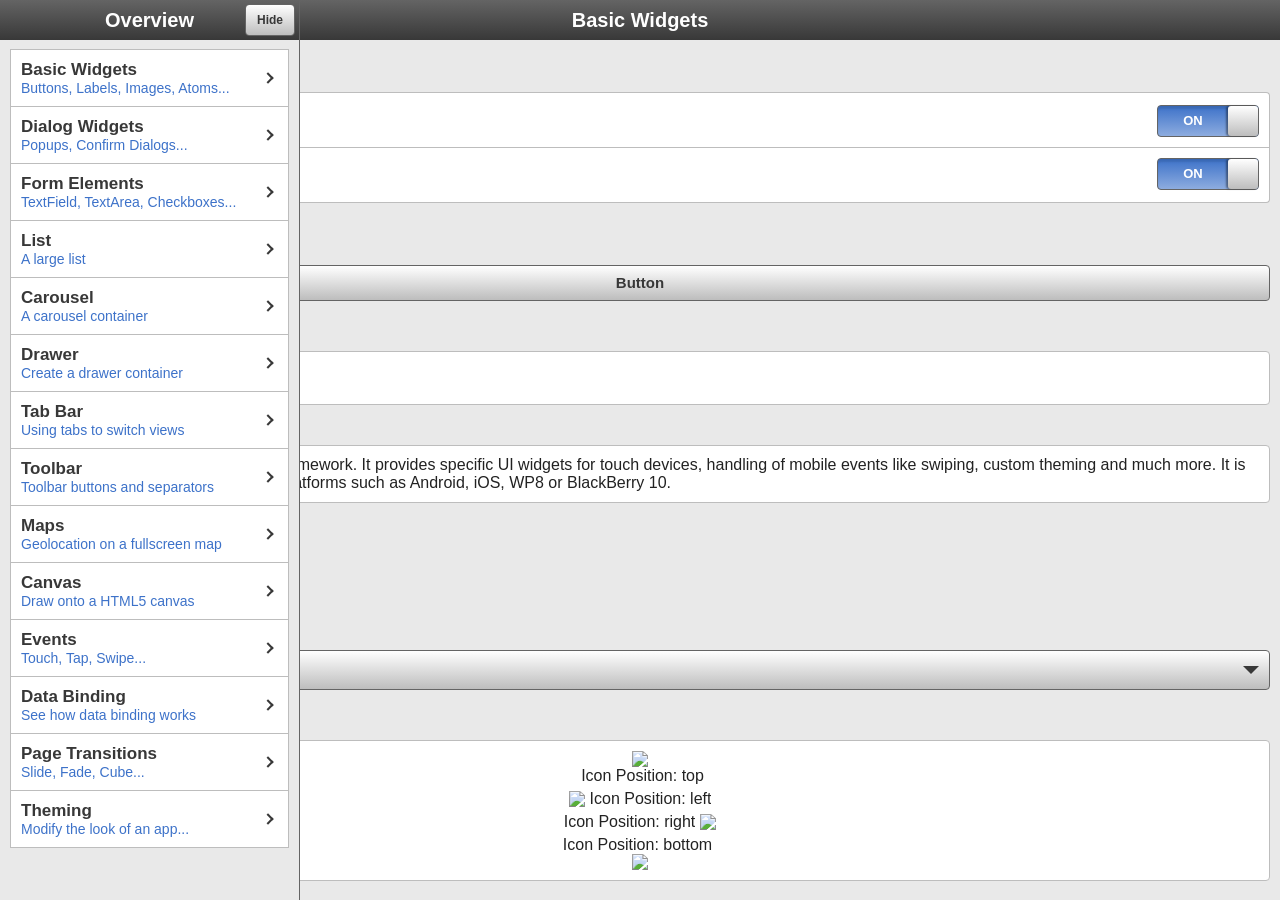
==== app/index.html @ a684c6e9 "mobile widgets" ====
<!DOCTYPE html>
<html>

<head>
  <meta http-equiv="Content-Type" content="text/html; charset=utf-8" />
  <meta http-equiv="X-UA-Compatible" content="IE=edge,chrome=1" />

  <!-- Setup the viewport for mobile and desktop environments -->
  <meta name="viewport"
    content="width=device-width, initial-scale=1.0, user-scalable=0, minimum-scale=1.0, maximum-scale=1.0" />

  <!-- Configure linking of this application to the home screen of mobile devices -->
  <meta name="apple-mobile-web-app-title" content="Vista Python" />
  <meta name="mobile-web-app-capable" content="yes" />
  <meta name="apple-mobile-web-app-capable" content="yes" />
  <meta name="apple-mobile-web-app-status-bar-style" content="default" />
  <meta name="msapplication-tap-highlight" content="no" />
  <link rel="apple-touch-icon" href="../resource/icon/favicon.png" />

  <!-- Disable chrome translation requests and automatic phone number linking -->
  <meta name="google" value="notranslate" />
  <meta name="format-detection" content="telephone=no" />

  <!-- Shortcut icon setup -->
  <link rel="shortcut icon" type="image/png" href="../resource/app/icon/favicon.png" />
  <link rel="mask-icon" href="../resource/app/icon/favicon.png" />

  <style>
    body {
      padding: 0px;
      margin: 0px;
      width: 100%;
      height: 100%;
      position: fixed;
      -webkit-touch-callout: none !important;
      overflow: hidden;
    }
  </style>

  <title>Vista Python</title>
  <noscript>
    <meta http-equiv="refresh" content="0; url=nojs.html" />
  </noscript>
  <link rel="stylesheet" href="../resource/app/css/custom.css">
  
  <script type="text/javascript" src="index.js"></script>
</head>

<body>
</body>

</html>
---- resource/app/css/custom.css ----
.qx-hbox,.toolbar-button,.selectbox,.qx-vbox{-webkit-box-sizing:border-box;-moz-box-sizing:border-box;box-sizing:border-box}.qx-flex-ready .qx-hbox,.qx-flex-ready .toolbar-button,.qx-flex-ready .selectbox,.qx-flex-ready .qx-vbox{display:-ms-flexbox;display:-webkit-flex;display:flex}.qx-flex-ready .qx-hbox,.qx-flex-ready .toolbar-button,.qx-flex-ready .selectbox{-ms-flex-direction:row;-webkit-flex-direction:row;flex-direction:row}.qx-flex-ready .qx-vbox{-ms-flex-direction:column;-webkit-flex-direction:column;flex-direction:column;width:100%}.qx-flex-ready .qx-hbox.qx-flex-reverse,.qx-flex-ready .qx-flex-reverse.toolbar-button,.qx-flex-ready .qx-flex-reverse.selectbox{-ms-flex-direction:row-reverse;-webkit-flex-direction:row-reverse;flex-direction:row-reverse}.qx-flex-ready .qx-vbox.qx-flex-reverse{-ms-flex-direction:column-reverse;-webkit-flex-direction:column-reverse;flex-direction:column-reverse}.qx-flex-ready .qx-flex-center{-ms-flex-align:center;-ms-align-items:center;-webkit-align-items:center;align-items:center;-ms-justify-content:center;-ms-flex-pack:center;-webkit-justify-content:center;justify-content:center}.qx-flex-ready .qx-flex-align-start{-ms-flex-align:flex-start;-ms-align-items:flex-start;-webkit-align-items:flex-start;align-items:flex-start}.qx-flex-ready .qx-flex-align-center,.qx-flex-ready .selectbox{-ms-flex-align:center;-ms-align-items:center;-webkit-align-items:center;align-items:center}.qx-flex-ready .qx-flex-align-end{-ms-flex-align:flex-end;-ms-align-items:flex-end;-webkit-align-items:flex-end;align-items:flex-end}.qx-flex-ready .qx-flex-justify-start{-ms-justify-content:flex-start;-ms-flex-pack:start;-webkit-justify-content:flex-start;justify-content:flex-start}.qx-flex-ready .qx-flex-justify-center{-ms-justify-content:center;-ms-flex-pack:center;-webkit-justify-content:center;justify-content:center}.qx-flex-ready .qx-flex-justify-end{-ms-justify-content:flex-end;-ms-flex-pack:end;-webkit-justify-content:flex-end;justify-content:flex-end}.qx-flex-ready .qx-flex0{-webkit-flex:0 0 auto;-ms-flex:0 0 auto;flex:0 0 auto}.qx-flex-ready .qx-flex1,.qx-flex-ready .toolbar-button>div,.qx-flex-ready .button .label,.qx-flex-ready .toolbar-button .label,.button .qx-flex-ready .label,.toolbar-button .qx-flex-ready .label{-webkit-flex:1 1 auto;-ms-flex:1 1 auto;flex:1 1 auto}.qx-flex-ready .qx-flex2{-webkit-flex:2 2 auto;-ms-flex:2 2 auto;flex:2 2 auto}.qx-flex-ready .qx-flex3{-webkit-flex:3 3 auto;-ms-flex:3 3 auto;flex:3 3 auto}.qx-flex-ready .qx-flex4{-webkit-flex:4 4 auto;-ms-flex:4 4 auto;flex:4 4 auto}.qx-flex-ready .qx-flex5{-webkit-flex:5 5 auto;-ms-flex:5 5 auto;flex:5 5 auto}.qx-flex-ready .qx-flex6{-webkit-flex:6 6 auto;-ms-flex:6 6 auto;flex:6 6 auto}.mobile:not(.qx-flex-ready) .qx-hbox,.mobile:not(.qx-flex-ready) .toolbar-button,.mobile:not(.qx-flex-ready) .selectbox,.mobile:not(.qx-flex-ready) .qx-vbox,.qx-widget:not(.qx-flex-ready) .qx-hbox,.qx-widget:not(.qx-flex-ready) .toolbar-button,.qx-widget:not(.qx-flex-ready) .selectbox,.qx-widget:not(.qx-flex-ready) .qx-vbox{display:-webkit-box;display:-moz-box;display:box}.mobile:not(.qx-flex-ready) .qx-hbox,.mobile:not(.qx-flex-ready) .toolbar-button,.mobile:not(.qx-flex-ready) .selectbox,.qx-widget:not(.qx-flex-ready) .qx-hbox,.qx-widget:not(.qx-flex-ready) .toolbar-button,.qx-widget:not(.qx-flex-ready) .selectbox{-webkit-box-orient:horizontal;-moz-box-orient:horizontal;box-orient:horizontal}.mobile:not(.qx-flex-ready) .qx-vbox,.qx-widget:not(.qx-flex-ready) .qx-vbox{-webkit-box-orient:vertical;-moz-box-orient:vertical;box-orient:vertical;height:100%;width:100%}.mobile:not(.qx-flex-ready) .qx-hbox.qx-flex-reverse,.mobile:not(.qx-flex-ready) .qx-flex-reverse.toolbar-button,.mobile:not(.qx-flex-ready) .qx-flex-reverse.selectbox,.mobile:not(.qx-flex-ready) .qx-vbox.qx-flex-reverse,.qx-widget:not(.qx-flex-ready) .qx-hbox.qx-flex-reverse,.qx-widget:not(.qx-flex-ready) .qx-flex-reverse.toolbar-button,.qx-widget:not(.qx-flex-ready) .qx-flex-reverse.selectbox,.qx-widget:not(.qx-flex-ready) .qx-vbox.qx-flex-reverse{-webkit-box-direction:reverse;-moz-box-direction:reverse}.mobile:not(.qx-flex-ready) .qx-flex-center,.qx-widget:not(.qx-flex-ready) .qx-flex-center{-webkit-box-pack:center;-moz-box-pack:center;box-pack:center;-webkit-box-align:center;-moz-box-align:center;box-align:center}.mobile:not(.qx-flex-ready) .qx-flex-align-start,.qx-widget:not(.qx-flex-ready) .qx-flex-align-start{-webkit-box-align:start;-moz-box-align:start;box-align:start}.mobile:not(.qx-flex-ready) .qx-flex-align-center,.mobile:not(.qx-flex-ready) .selectbox,.qx-widget:not(.qx-flex-ready) .qx-flex-align-center,.qx-widget:not(.qx-flex-ready) .selectbox{-webkit-box-align:center;-moz-box-align:center;box-align:center}.mobile:not(.qx-flex-ready) .qx-flex-align-end,.qx-widget:not(.qx-flex-ready) .qx-flex-align-end{-webkit-box-align:end;-moz-box-align:end;box-align:end}.mobile:not(.qx-flex-ready) .qx-flex-justify-start,.qx-widget:not(.qx-flex-ready) .qx-flex-justify-start{-webkit-box-pack:start;-moz-box-pack:start;box-pack:start}.mobile:not(.qx-flex-ready) .qx-flex-justify-center,.qx-widget:not(.qx-flex-ready) .qx-flex-justify-center{-webkit-box-pack:center;-moz-box-pack:center;box-pack:center}.mobile:not(.qx-flex-ready) .qx-flex-justify-end,.qx-widget:not(.qx-flex-ready) .qx-flex-justify-end{-webkit-box-pack:end;-moz-box-pack:end;box-pack:end}.mobile:not(.qx-flex-ready) .qx-flex0,.qx-widget:not(.qx-flex-ready) .qx-flex0{-webkit-box-flex:0;-moz-box-flex:0;box-flex:0}.mobile:not(.qx-flex-ready) .qx-flex1,.mobile:not(.qx-flex-ready) .toolbar-button>div,.mobile:not(.qx-flex-ready) .button .label,.mobile:not(.qx-flex-ready) .toolbar-button .label,.button .mobile:not(.qx-flex-ready) .label,.toolbar-button .mobile:not(.qx-flex-ready) .label,.qx-widget:not(.qx-flex-ready) .qx-flex1,.qx-widget:not(.qx-flex-ready) .toolbar-button>div,.qx-widget:not(.qx-flex-ready) .button .label,.qx-widget:not(.qx-flex-ready) .toolbar-button .label,.button .qx-widget:not(.qx-flex-ready) .label,.toolbar-button .qx-widget:not(.qx-flex-ready) .label{-webkit-box-flex:1;-moz-box-flex:1;box-flex:1}.mobile:not(.qx-flex-ready) .qx-flex2,.qx-widget:not(.qx-flex-ready) .qx-flex2{-webkit-box-flex:2;-moz-box-flex:2;box-flex:2}.mobile:not(.qx-flex-ready) .qx-flex3,.qx-widget:not(.qx-flex-ready) .qx-flex3{-webkit-box-flex:3;-moz-box-flex:3;box-flex:3}.mobile:not(.qx-flex-ready) .qx-flex4,.qx-widget:not(.qx-flex-ready) .qx-flex4{-webkit-box-flex:4;-moz-box-flex:4;box-flex:4}.mobile:not(.qx-flex-ready) .qx-flex5,.qx-widget:not(.qx-flex-ready) .qx-flex5{-webkit-box-flex:5;-moz-box-flex:5;box-flex:5}.mobile:not(.qx-flex-ready) .qx-flex6,.qx-widget:not(.qx-flex-ready) .qx-flex6{-webkit-box-flex:6;-moz-box-flex:6;box-flex:6}.mobile *,.mobile{-webkit-tap-highlight-color:rgba(0,0,0,0);-moz-tap-highlight-color:rgba(0,0,0,0);tap-highlight-color:rgba(0,0,0,0);margin:0;padding:0}html,body{height:100%;overflow:hidden}.mobile input{line-height:1;vertical-align:middle}.mobile .selectable,.mobile input,.mobile .text-area{-webkit-user-select:auto;-moz-user-select:auto;-ms-user-select:auto;user-select:auto}.no-wrap{white-space:nowrap;overflow:hidden;text-overflow:ellipsis}.exclude{display:none !important}.disabled{opacity:.35;cursor:default}.transparent{opacity:0 !important}a:hover,a:active{outline:none}.mobile.root{-webkit-user-select:none;-moz-user-select:none;-ms-user-select:none;user-select:none;-webkit-text-size-adjust:none;-moz-text-size-adjust:none;text-size-adjust:none;overflow-x:hidden;height:100%;width:100%}img{-webkit-flex-shrink:0;-ms-flex-negative:0;flex-shrink:0}img:not([src]){display:none}img:before{content:"";display:block;position:absolute}img.no-content{content:"";display:block;position:relative}.root canvas{-ms-touch-action:none;touch-action:none}.mobile .qxconsole{width:100%;font-size:13px}.mobile .qxconsole .messages{overflow:scroll !important;-webkit-overflow-scrolling:touch}.root.android.v2 img{-webkit-transform:scale(1);-moz-transform:scale(1);-ms-transform:scale(1);transform:scale(1)}.root.android.v4 .text-field:not(.selectbox),.root.android.v4 .number-field,.root.android.v4 .password-field{-webkit-user-modify:read-write-plaintext-only;-webkit-tap-highlight-color:rgba(0,0,0,0);outline-style:none}.root.android.v2 .password-field,.root.android.v2 .text-field:not(.selectbox),.root.android.v2 .number-field{position:relative;top:-10000px;-webkit-transform:translate3d(0, 10000px, 0);-moz-transform:translate3d(0, 10000px, 0);-ms-transform:translate3d(0, 10000px, 0);transform:translate3d(0, 10000px, 0)}.ios .slider,.slider>div:after{-webkit-backface-visibility:hidden}@media(orientation: landscape){.ios-viewport-fix{-webkit-transform:translate3d(0, 0, 0);-moz-transform:translate3d(0, 0, 0);-ms-transform:translate3d(0, 0, 0);transform:translate3d(0, 0, 0);position:fixed;bottom:0;width:100%}}input::-webkit-input-placeholder{line-height:normal}input::-webkit-outer-spin-button,input::-webkit-inner-spin-button{-webkit-appearance:none;margin:0}.layout-card{overflow:hidden;position:relative}.layout-card-item{-webkit-box-sizing:border-box;-moz-box-sizing:border-box;box-sizing:border-box}.scroll{position:relative;overflow:hidden;height:100%}.root.blackberry .scroll{z-index:0}.iscroll{width:100%}.iscroll .content{padding-bottom:10px}.root.android.v2 .iscroll{-webkit-transform:scale(1);-moz-transform:scale(1);-ms-transform:scale(1);transform:scale(1)}.scroll.native{-ms-touch-action:pan;touch-action:pan;overflow-y:scroll;overflow-x:scroll;-webkit-overflow-scrolling:touch;-ms-overflow-style:-ms-autohiding-scrollbar}#qx_id_0::-webkit-scrollbar,#qx_id_0 *::-webkit-scrollbar{display:none}@media(orientation: landscape){.root.ios .scroll.native>*{-webkit-animation:fixWebkitOverflowScroll 1ms}@-webkit-keyframes fixWebkitOverflowScroll{0%{padding-bottom:1px}100%{padding-bottom:0px}}}.scrollbarV>div{-webkit-background-clip:padding-box;-moz-background-clip:padding-box;background-clip:padding-box;-webkit-box-sizing:border-box;-moz-box-sizing:border-box;box-sizing:border-box;-moz-border-radius:.25rem;-webkit-border-radius:.25rem;border-radius:.25rem;background-color:#888;position:absolute;z-index:100;width:100%}.scrollbarV{position:absolute;top:.125rem;right:.125rem;bottom:.125rem;width:.375rem;z-index:100;margin-top:0 !important}.animationParent{-webkit-perspective:800;-moz-perspective:800;perspective:800;-webkit-transform-style:preserve-3d;-moz-transform-style:preserve-3d;transform-style:preserve-3d}.animationChild{position:absolute}.in{z-index:10}.out{z-index:0}.slideup.in{z-index:10}.slideup.out{z-index:0}.slideup.in.reverse{z-index:0}.slideup.out.reverse{z-index:10}.root{background-color:#e9e9e9;font-weight:normal}.page{-ms-touch-action:none;touch-action:none;-webkit-backface-visibility:hidden;-moz-backface-visibility:hidden;backface-visibility:hidden;background-color:#e9e9e9;position:absolute;height:100%;width:100%}.page.active:not(.animationChild){z-index:100}.content:not(.group) .form-title{text-indent:.9375rem}.root,.scroll{font-family:"Segoe UI","Slate Pro",sans-serif,Helvetica;color:#222}.group{padding:.625rem}.group.bordered{-moz-border-radius:.25rem;-webkit-border-radius:.25rem;border-radius:.25rem;background-color:#fff;border:.0625rem solid #bdbdbd;margin:.625rem}.qx-hbox:not(.qx-flex-reverse)>.gap:not(.exclude)+.gap,.toolbar-button:not(.qx-flex-reverse)>.gap:not(.exclude)+.gap,.selectbox:not(.qx-flex-reverse)>.gap:not(.exclude)+.gap{margin-left:.3125rem}div:not(.qx-hbox):not(.toolbar-button):not(.selectbox):not(.qx-flex-reverse)>.gap:not(.exclude)+.gap{margin-top:.3125rem}.qx-hbox.qx-flex-reverse>.gap:not(.exclude)+.gap,.qx-flex-reverse.toolbar-button>.gap:not(.exclude)+.gap,.qx-flex-reverse.selectbox>.gap:not(.exclude)+.gap{margin-right:.3125rem}div:not(.qx-hbox):not(.toolbar-button):not(.selectbox).qx-flex-reverse>.gap:not(.exclude)+.gap{margin-bottom:.3125rem}.blocker{position:absolute;z-index:100;width:100%;height:100%;left:0;top:0;color:#000;background-color:rgba(0,0,0,.3);-webkit-backface-visibility:hidden}.button,.toolbar-button{-webkit-background-clip:padding-box;-moz-background-clip:padding-box;background-clip:padding-box;background-color:#fff;background-image:-webkit-linear-gradient(white, #bdbdbd);background-image:-moz-linear-gradient(white, #bdbdbd);background-image:-ms-linear-gradient(white, #bdbdbd);background-image:-webkit-gradient(linear, center top, center bottom, color-stop(0, white), color-stop(1, #bdbdbd));background-image:linear-gradient(white, #bdbdbd);-moz-border-radius:.25rem;-webkit-border-radius:.25rem;border-radius:.25rem;color:#383838;border:.0625rem solid #646464;cursor:pointer;font-weight:bold;font-size:.9375rem;text-align:center;padding-top:.125rem;padding-bottom:.125rem;padding-left:1.25rem;padding-right:1.25rem;height:1.875rem;line-height:1.875rem;width:auto}.button.active,.active.toolbar-button{background-color:#8dacdf;background-image:-webkit-linear-gradient(#8dacdf, #3D72C9);background-image:-moz-linear-gradient(#8dacdf, #3D72C9);background-image:-ms-linear-gradient(#8dacdf, #3D72C9);background-image:-webkit-gradient(linear, center top, center bottom, color-stop(0, #8dacdf), color-stop(1, #3D72C9));background-image:linear-gradient(#8dacdf, #3D72C9);color:#fff;border:.0625rem solid #646464}.carousel{-ms-touch-action:pan-y;touch-action:pan-y;overflow:hidden;position:relative;text-align:center}.carousel-scroller{-webkit-transition:all ease-out;-moz-transition:all ease-out;transition:all ease-out;-webkit-transform:translate3d(0, 0, 0);-moz-transform:translate3d(0, 0, 0);-ms-transform:translate3d(0, 0, 0);transform:translate3d(0, 0, 0);vertical-align:top;text-align:left;overflow:hidden}.carousel-page{overflow:hidden;vertical-align:top}.carousel-pagination{-webkit-backface-visibility:hidden;-webkit-transition:-webkit-transform 2s;-moz-transition:-moz-transform 2s;transition:transform 2s;position:absolute;bottom:.3125rem;height:.625rem;line-height:0;width:auto;white-space:nowrap}.carousel-pagination-label+.carousel-pagination-label{margin-left:.3125rem}.carousel-pagination-label{-moz-border-radius:.625rem;-webkit-border-radius:.625rem;border-radius:.625rem;background-color:rgba(255,255,255,.6);-webkit-box-sizing:border-box;-moz-box-sizing:border-box;box-sizing:border-box;border:.0625rem solid rgba(255,255,255,.6);text-align:center;display:inline-block;width:.625rem;height:.625rem;line-height:.625rem;overflow:hidden;color:rgba(0,0,0,0);font-size:.0625rem}.carousel-pagination-label.active{background-color:#3d72c9;border:.0625rem solid #fff}.checkbox{-moz-border-radius:.25rem;-webkit-border-radius:.25rem;border-radius:.25rem;background-color:#bdbdbd;background-image:-webkit-linear-gradient(#bdbdbd, white);background-image:-moz-linear-gradient(#bdbdbd, white);background-image:-ms-linear-gradient(#bdbdbd, white);background-image:-webkit-gradient(linear, center top, center bottom, color-stop(0, #bdbdbd), color-stop(1, white));background-image:linear-gradient(#bdbdbd, white);width:1.875rem;height:1.875rem;min-width:1.875rem;min-height:1.875rem;display:inline-block;cursor:pointer;text-align:center;position:relative;border:.0625rem solid #646464;box-sizing:border-box}.root.android.v2 .checkbox{-webkit-transform:scale(1);-moz-transform:scale(1);-ms-transform:scale(1);transform:scale(1)}.checkbox:after{-webkit-transform:rotate(-45deg);-moz-transform:rotate(-45deg);-ms-transform:rotate(-45deg);transform:rotate(-45deg);-webkit-box-shadow:-0.0625rem .0625rem .0625rem 0px rgba(0,0,0,.3);-moz-box-shadow:-0.0625rem .0625rem .0625rem 0px rgba(0,0,0,.3);box-shadow:-0.0625rem .0625rem .0625rem 0px rgba(0,0,0,.3);box-sizing:content-box;position:absolute;left:50%;top:50%;margin-left:-0.5625rem;margin-top:-0.5625rem;display:block;opacity:0;content:"";width:.875rem;height:.4375rem;background:rgba(0,0,0,0);border:.25rem solid #3d72c9;border-top:0;border-right:0}.checkbox.checked:after{opacity:1}.collapsible-content{background-color:#fff;border:.0625rem solid #bdbdbd;overflow:hidden}.collapsible.combined:not(.collapsed) .collapsible-header{-moz-border-radius-topleft:.25rem;-moz-border-radius-topright:.25rem;-webkit-border-radius-topleft:.25rem;-webkit-border-radius-topright:.25rem;border-top-right-radius:.25rem;border-top-left-radius:.25rem}.collapsible.combined.collapsed .collapsible-header{-moz-border-radius:.25rem;-webkit-border-radius:.25rem;border-radius:.25rem}.collapsible.combined .collapsible-content{-moz-border-radius-bottomleft:.25rem;-moz-border-radius-bottomright:.25rem;-webkit-border-radius-bottomleft:.25rem;-webkit-border-radius-bottomright:.25rem;border-bottom-right-radius:.25rem;border-bottom-left-radius:.25rem;padding:.625rem}.collapsible.combined:not(.collapsed) .collapsible-content{border-top:0px solid rgba(0,0,0,0)}.collapsible:not(.combined) .collapsible-header{-moz-border-radius:.25rem;-webkit-border-radius:.25rem;border-radius:.25rem;margin-bottom:.625rem}.collapsible:not(.combined) .collapsible-content{-moz-border-radius:.25rem;-webkit-border-radius:.25rem;border-radius:.25rem;padding:.625rem}.collapsible-header{background-color:#fff;background-image:-webkit-linear-gradient(white, #bdbdbd);background-image:-moz-linear-gradient(white, #bdbdbd);background-image:-ms-linear-gradient(white, #bdbdbd);background-image:-webkit-gradient(linear, center top, center bottom, color-stop(0, white), color-stop(1, #bdbdbd));background-image:linear-gradient(white, #bdbdbd);position:relative;padding:.625rem;border:.0625rem solid #646464}.collapsible-header:not(.active){color:#383838}.collapsible-header.active{background-color:#8dacdf;background-image:-webkit-linear-gradient(#8dacdf, #3D72C9);background-image:-moz-linear-gradient(#8dacdf, #3D72C9);background-image:-ms-linear-gradient(#8dacdf, #3D72C9);background-image:-webkit-gradient(linear, center top, center bottom, color-stop(0, #8dacdf), color-stop(1, #3D72C9));background-image:linear-gradient(#8dacdf, #3D72C9);color:#fff}.collapsible.collapsed .collapsible-header.label:after{display:block;width:0;height:0;border-left:.5rem solid rgba(0,0,0,0);border-right:.5rem solid rgba(0,0,0,0);border-top:.5rem solid #383838;position:absolute;top:50%;right:.625rem;margin-top:-0.25rem;display:block;content:""}.collapsible.collapsed .collapsible-header.active.label:after{display:block;width:0;height:0;border-left:.5rem solid rgba(0,0,0,0);border-right:.5rem solid rgba(0,0,0,0);border-top:.5rem solid #fff}.collapsible:not(.collapsed) .collapsible-header.label:after{display:block;width:0;height:0;border-left:.5rem solid rgba(0,0,0,0);border-right:.5rem solid rgba(0,0,0,0);border-bottom:.5rem solid #383838;position:absolute;top:50%;right:.625rem;margin-top:-0.25rem;display:block;content:""}.collapsible:not(.collapsed) .collapsible-header.active.label:after{display:block;width:0;height:0;border-left:.5rem solid rgba(0,0,0,0);border-right:.5rem solid rgba(0,0,0,0);border-bottom:.5rem solid #fff}.drawer{-webkit-transform:translate3d(0, 0, 0);-moz-transform:translate3d(0, 0, 0);-ms-transform:translate3d(0, 0, 0);transform:translate3d(0, 0, 0);position:absolute}.drawer.above{background-color:#e9e9e9;z-index:1}.drawer.below{background-color:#919191;-moz-box-shadow:inset 0px 0px .625rem .3125rem rgba(0,0,0,.35);-webkit-box-shadow:inset 0px 0px .625rem .3125rem rgba(0,0,0,.35);box-shadow:inset 0px 0px .625rem .3125rem rgba(0,0,0,.35);z-index:-1}.drawer.left{left:0;top:0;height:100%}.drawer.right{right:0;top:0;height:100%}.drawer.top{width:100%;left:0;top:0}.drawer.bottom{width:100%;left:0;bottom:0}.drawer.left.above.hidden,.drawer.left.below{-webkit-transform:translateX(-100%);-moz-transform:translateX(-100%);-ms-transform:translateX(-100%);transform:translateX(-100%)}.drawer.right.above.hidden,.drawer.right.below{-webkit-transform:translateX(100%);-moz-transform:translateX(100%);-ms-transform:translateX(100%);transform:translateX(100%)}.drawer.top.above.hidden,.drawer.top.below{-webkit-transform:translateY(-100%);-moz-transform:translateY(-100%);-ms-transform:translateY(-100%);transform:translateY(-100%)}.drawer.bottom.above.hidden,.drawer.bottom.below{-webkit-transform:translateY(100%);-moz-transform:translateY(100%);-ms-transform:translateY(100%);transform:translateY(100%)}.root.drawer-parent{overflow:visible !important}.drawer-parent.blocked:not(.root)>*:first-child>*{-moz-pointer-events:none;-webkit-pointer-events:none;-ms-pointer-events:none;pointer-events:none}.drawer.above:not(.master-detail-master):not(.hidden){-webkit-box-shadow:0px 0px .625rem .3125rem rgba(0,0,0,.5);-moz-box-shadow:0px 0px .625rem .3125rem rgba(0,0,0,.5);box-shadow:0px 0px .625rem .3125rem rgba(0,0,0,.5)}.drawer.top:not(.master-detail-master){border-bottom:.0625rem solid #383838}.drawer.left:not(.master-detail-master){border-right:.0625rem solid #383838}.drawer.right:not(.master-detail-master){border-left:.0625rem solid #383838}.drawer.bottom:not(.master-detail-master){border-top:.0625rem solid #383838}.animationParent .drawer{display:none !important}.mobile input.invalid{border:.0625rem solid red !important}.mobile input:focus{-webkit-box-shadow:0 0 .125rem .0625rem #3d72c9;-moz-box-shadow:0 0 .125rem .0625rem #3d72c9;box-shadow:0 0 .125rem .0625rem #3d72c9}.mobile input,.mobile select{vertical-align:middle}.mobile input,.mobile select,.mobile .text-area{font-family:"Segoe UI","Slate Pro",sans-serif,Helvetica;font-size:.9375rem}.text-field,.number-field,.password-field{-webkit-background-clip:padding-box;-moz-background-clip:padding-box;background-clip:padding-box;-webkit-box-sizing:border-box;-moz-box-sizing:border-box;box-sizing:border-box;text-indent:.25rem;height:1.625rem}.text-field,.password-field,.number-field{-moz-border-radius:.25rem;-webkit-border-radius:.25rem;border-radius:.25rem;background-color:#fff;border:.0625rem solid #bdbdbd;color:#383838;width:100%;outline:none}.text-field.invalid,.checkbox.invalid,.radio.invalid,.password-field.invalid,.text-area.invalid{border:.0625rem solid red !important}.form{-webkit-background-clip:padding-box;-moz-background-clip:padding-box;background-clip:padding-box;margin-bottom:.625rem;background-color:rgba(0,0,0,0);border:none;padding:0;cursor:pointer}.form-row{list-style-type:none;padding:.3125rem 0 .3125rem 0}.form-row label{padding-right:.625rem}.form-row *{text-overflow:ellipsis}.form-row.form-separation-row:last-child{background-color:rgba(0,0,0,0);margin-bottom:0px}.form-row.error+.form-row.error{border-top:0}.form-row.qx-vbox input{width:100%}.form-row.qx-vbox *+*{margin-top:.625rem}.text-area{-webkit-background-clip:padding-box;-moz-background-clip:padding-box;background-clip:padding-box;background-color:#fff;-moz-border-radius:.25rem;-webkit-border-radius:.25rem;border-radius:.25rem;border:.0625rem solid #bdbdbd;resize:none;outline:none;width:100%;height:9.375rem;min-height:9.375rem;padding:.625rem;box-sizing:border-box;color:#383838}.form-row-scroll{-moz-border-radius:.25rem;-webkit-border-radius:.25rem;border-radius:.25rem;border:.0625rem solid #bdbdbd;overflow:hidden !important;height:9.375rem;width:100%}.form-row-scroll .text-area{-moz-border-radius:0;-webkit-border-radius:0;border-radius:0;border:0px solid rgba(0,0,0,0);background:none}.form-row label>p{-ms-flex:1;box-flex:1}.form-title{color:#3d72c9;font-weight:normal;line-height:1.25rem;font-size:1rem;text-indent:.3125rem;margin-top:.625rem;margin-bottom:.625rem}.form-separation-row{padding:0px;background-color:#bdbdbd;height:.0625rem}.form-element-error{color:red;text-align:right;border-top:0;padding:0px .625rem .625rem .625rem}.form-row-group-title{color:#3d72c9;font-weight:normal;border:none}.form.single-placeholder{background-color:#fff;-moz-border-radius:.25rem;-webkit-border-radius:.25rem;border-radius:.25rem;border:.0625rem solid #bdbdbd;padding:.625rem}.form.single-placeholder .form-row-group-title{font-weight:bold;padding:0 0 .625rem 0}.form.single-placeholder .form-row .slider{width:50%;margin-left:1.25rem}.form.single{font-weight:bold}.form.single .text-field,.form.single .number-field,.form.single .password-field{display:block;width:50%}.form.single .form-row-group-title{padding:.625rem .625rem .625rem .625rem}.form.single .form-row-content,.form.single .form-element-error{background-color:#fff;border-left:.0625rem solid #bdbdbd;border-right:.0625rem solid #bdbdbd}.form.single .form-row-content .label{color:#383838}.form.single .form-row-content{border-top:0;padding:.625rem .625rem .625rem .625rem}.form.single .form-row-content+.form-row-content{padding-top:0px}.form.single .form-row-content.exclude+.form-separation-row{border-top:0}.form-row-group-title:nth-child(n+2){margin-top:1.25rem}.form-row-group-first,.form-row-group-last{background-color:#fff;height:0px;padding:.125rem;position:relative}.form-row-group-first{-moz-border-radius-topleft:.25rem;-moz-border-radius-topright:.25rem;-webkit-border-radius-topleft:.25rem;-webkit-border-radius-topright:.25rem;border-top-right-radius:.25rem;border-top-left-radius:.25rem;border-top:.0625rem solid #bdbdbd;border-left:.0625rem solid #bdbdbd;border-right:.0625rem solid #bdbdbd;top:.125rem}.form-row-group-last{-moz-border-radius-bottomleft:.25rem;-moz-border-radius-bottomright:.25rem;-webkit-border-radius-bottomleft:.25rem;-webkit-border-radius-bottomright:.25rem;border-bottom-right-radius:.25rem;border-bottom-left-radius:.25rem;border-top:0px rgba(0,0,0,0);border-bottom:.0625rem solid #bdbdbd;border-left:.0625rem solid #bdbdbd;border-right:.0625rem solid #bdbdbd;top:-0.125rem}.list{-webkit-background-clip:padding-box;-moz-background-clip:padding-box;background-clip:padding-box;-moz-border-radius:.25rem;-webkit-border-radius:.25rem;border-radius:.25rem;padding:0;cursor:pointer}.list img[src]{display:block}.list-item,.group-item:first-child:after,.group-item{background-color:#fff;list-style-type:none;padding:.625rem 1.5625rem .625rem .625rem;position:relative;color:#383838;border:.0625rem solid #bdbdbd;margin-top:-0.0625rem;z-index:0}.list-item.active,.active.group-item:first-child:after,.active.group-item{background-color:#8dacdf;background-image:-webkit-linear-gradient(#8dacdf, #3D72C9);background-image:-moz-linear-gradient(#8dacdf, #3D72C9);background-image:-ms-linear-gradient(#8dacdf, #3D72C9);background-image:-webkit-gradient(linear, center top, center bottom, color-stop(0, #8dacdf), color-stop(1, #3D72C9));background-image:linear-gradient(#8dacdf, #3D72C9)}.list-item.active *,.active.group-item:first-child:after *,.active.group-item *{color:#fff}.list-item.removable:not(.track),.removable.group-item:not(.track):first-child:after,.removable.group-item:not(.track){-webkit-transition:-webkit-transform 300ms ease-out,opacity 300ms ease-out;-moz-transition:-webkit-transform 300ms ease-out,opacity 300ms ease-out;transition:-webkit-transform 300ms ease-out,opacity 300ms ease-out}.list-item.arrow:after,.arrow.group-item:after{-webkit-transform:rotate(45deg);-moz-transform:rotate(45deg);-ms-transform:rotate(45deg);transform:rotate(45deg);-webkit-transform-origin:50% 50%;-moz-transform-origin:50% 50%;transform-origin:50% 50%;content:"";border-top:.125rem solid #383838;border-right:.125rem solid #383838;width:.375rem;height:.375rem;position:absolute;right:1rem;top:50%;margin-top:-0.28125rem}.list-item.arrow.active:after,.arrow.active.group-item:after{border-color:#fff}.list-item:first-child,.group-item:first-child:after,.group-item:first-child,.list-item:first-child a,.group-item:first-child:after a,.group-item:first-child a{-moz-border-radius-topleft:.25rem;-moz-border-radius-topright:.25rem;-webkit-border-radius-topleft:.25rem;-webkit-border-radius-topright:.25rem;border-top-right-radius:.25rem;border-top-left-radius:.25rem;border-top:.0625rem solid #bdbdbd}.list-item:last-child,.group-item:last-child:first-child:after,.group-item:last-child,.list-item:last-child a,.group-item:last-child:first-child:after a,.group-item:last-child a{-moz-border-radius-bottomleft:.25rem;-moz-border-radius-bottomright:.25rem;-webkit-border-radius-bottomleft:.25rem;-webkit-border-radius-bottomright:.25rem;border-bottom-right-radius:.25rem;border-bottom-left-radius:.25rem}.list-item-title{font-size:1.0625rem;font-weight:bold;font-style:"Segoe UI","Slate Pro",sans-serif,Helvetica}.list-item-subtitle{color:#3d72c9;font-weight:normal;font-size:.875rem}.list-item-image{margin-right:.5rem}.group-item{background-color:#fff;-webkit-background-clip:padding-box;-moz-background-clip:padding-box;background-clip:padding-box;position:-webkit-sticky;position:-moz-sticky;position:-ms-sticky;position:-o-sticky;position:sticky;top:0px;padding:.3125rem 1.5625rem .3125rem .625rem;height:1.875rem;line-height:1.875rem;color:#919191;z-index:10}.group-item-title{font:normal 1rem sans-serif}.group-item-image{margin-right:.5rem}.group-item:first-child{-moz-border-radius:0;-webkit-border-radius:0;border-radius:0;border-top-left-radius:0px !important;border-top-right-radius:0px !important;background-color:#e9e9e9;border-width:0 !important}.group-item:first-child:after{background-color:#fff;-webkit-background-clip:padding-box;-moz-background-clip:padding-box;background-clip:padding-box;position:absolute;content:"";left:0;right:0;bottom:0;top:0;display:block;z-index:-1}.master-detail{overflow:hidden}.master-detail-detail{height:100%}.root.portrait .drawer:not(.hidden)+.master-detail-detail{-moz-pointer-events:none;-webkit-pointer-events:none;-ms-pointer-events:none;pointer-events:none}.master-detail-master.right{border-left:.0625rem solid #646464}.master-detail-master.left{border-right:.0625rem solid #646464}.master-detail-master.top{border-bottom:.0625rem solid #646464}.master-detail-master.bottom{border-top:.0625rem solid #646464}.root.portrait .master-detail-master:not(.hidden){-webkit-box-shadow:0px 0px .625rem .3125rem rgba(0,0,0,.5);-moz-box-shadow:0px 0px .625rem .3125rem rgba(0,0,0,.5);box-shadow:0px 0px .625rem .3125rem rgba(0,0,0,.5)}.menu{min-width:8.75rem}.menu .list{background:none}.menu .list-item,.menu .group-item,.menu .group-item:first-child:after{-moz-border-radius:0;-webkit-border-radius:0;border-radius:0;border-left:none !important;border-right:none !important}.menu .list-item:first-child,.menu .group-item:first-child,.menu .group-item:first-child:after{border-top:none !important}.menu .list-item:last-child,.menu .group-item:last-child,.menu .group-item:last-child:first-child:after{border-bottom:none !important}.menu .scroll{background-color:#fff}.menu .iscroll{position:relative !important}.item-selected{background-color:#8dacdf;background-image:-webkit-linear-gradient(#8dacdf, #3D72C9);background-image:-moz-linear-gradient(#8dacdf, #3D72C9);background-image:-ms-linear-gradient(#8dacdf, #3D72C9);background-image:-webkit-gradient(linear, center top, center bottom, color-stop(0, #8dacdf), color-stop(1, #3D72C9));background-image:linear-gradient(#8dacdf, #3D72C9);color:#fff !important}.navigationbar{-webkit-backface-visibility:hidden;-moz-backface-visibility:hidden;backface-visibility:hidden;background-color:#646464;background-image:-webkit-linear-gradient(#646464, #383838);background-image:-moz-linear-gradient(#646464, #383838);background-image:-ms-linear-gradient(#646464, #383838);background-image:-webkit-gradient(linear, center top, center bottom, color-stop(0, #646464), color-stop(1, #383838));background-image:linear-gradient(#646464, #383838);-ms-touch-action:pan-x;touch-action:pan-x;min-height:2.5rem;height:2.5rem;color:#fff;padding-left:1rem;padding-right:1rem;position:relative;z-index:1}.root:not(.android):not(.ios){outline:1px solid rgba(0,0,0,0)}.title{font-weight:bold;font-size:1.25rem;text-align:center}.navigationbar>.label{height:2.5rem;line-height:2.5rem}.navigationbar-button,.navigationbar-backbutton{background-color:#fff;background-image:-webkit-linear-gradient(white, #bdbdbd);background-image:-moz-linear-gradient(white, #bdbdbd);background-image:-ms-linear-gradient(white, #bdbdbd);background-image:-webkit-gradient(linear, center top, center bottom, color-stop(0, white), color-stop(1, #bdbdbd));background-image:linear-gradient(white, #bdbdbd);-moz-border-radius:.25rem;-webkit-border-radius:.25rem;border-radius:.25rem;-webkit-background-clip:padding-box;-moz-background-clip:padding-box;background-clip:padding-box;-webkit-box-sizing:border-box;-moz-box-sizing:border-box;box-sizing:border-box;display:block;color:#383838;border:.0625rem solid #646464;text-align:center;text-decoration:none;text-overflow:ellipsis;font-weight:bold;font-size:.75rem;padding-left:.3125rem;padding-right:.3125rem;height:2rem;min-width:3.125rem}.left-container,.right-container{padding:.25rem}.navigationbar-button>div,.navigationbar-backbutton>div{height:100%;line-height:100%}.navigationbar-button.active,.navigationbar-backbutton.active{background-color:#8dacdf;background-image:-webkit-linear-gradient(#8dacdf, #3D72C9);background-image:-moz-linear-gradient(#8dacdf, #3D72C9);background-image:-ms-linear-gradient(#8dacdf, #3D72C9);background-image:-webkit-gradient(linear, center top, center bottom, color-stop(0, #8dacdf), color-stop(1, #3D72C9));background-image:linear-gradient(#8dacdf, #3D72C9);color:#fff;border:.0625rem solid #fff}.navigation{-webkit-transition:-webkit-transform .8s ease-in-out;-moz-transition:-webkit-transform .8s ease-in-out;transition:-webkit-transform .8s ease-in-out;-webkit-transform:translateY(0px);-moz-transform:translateY(0px);-ms-transform:translateY(0px);transform:translateY(0px);height:100%;overflow:hidden;margin-bottom:0px;-webkit-backface-visibility:hidden}.navigation.blocked{-moz-pointer-events:none;-webkit-pointer-events:none;-ms-pointer-events:none;pointer-events:none}.navigation.hidden{margin-bottom:-2.5rem;-webkit-transition:-webkit-transform .8s ease-in-out;-moz-transition:-webkit-transform .8s ease-in-out;transition:-webkit-transform .8s ease-in-out;-webkit-transform:translateY(-2.5rem);-moz-transform:translateY(-2.5rem);-ms-transform:translateY(-2.5rem);transform:translateY(-2.5rem)}.left-container{position:absolute;left:0;top:0;width:auto;height:2.5rem}.right-container{position:absolute;right:0;top:0;width:auto;height:2.5rem}.popup,.picker-dialog,.menu{background-color:#646464;background-image:-webkit-linear-gradient(#646464, #383838 50%, #383838);background-image:-moz-linear-gradient(#646464, #383838 50%, #383838);background-image:-ms-linear-gradient(#646464, #383838 50%, #383838);background-image:-webkit-gradient(linear, center top, center bottom, color-stop(0, #646464), color-stop(50%, #383838), color-stop(1, #383838));background-image:linear-gradient(#646464, #383838 50%, #383838);-moz-border-radius:.25rem;-webkit-border-radius:.25rem;border-radius:.25rem;-ms-touch-action:none;touch-action:none;position:absolute;width:auto;padding:.375rem;max-width:90%;z-index:101;clear:both;background-color:#646464;border:.125rem solid #3d72c9;color:#fff}.anchor-target{-moz-pointer-events:none;-webkit-pointer-events:none;-ms-pointer-events:none;pointer-events:none}.root.ios .popup,.root.ios .picker-dialog,.root.ios .menu{-webkit-filter:drop-shadow(0 0.125rem 0.4375rem rgba(0, 0, 0, 0.5))}.root:not(.ios) .popup,.root:not(.ios) .picker-dialog,.root:not(.ios) .menu{-webkit-box-shadow:0px .125rem .4375rem 0px rgba(0,0,0,.5);-moz-box-shadow:0px .125rem .4375rem 0px rgba(0,0,0,.5);box-shadow:0px .125rem .4375rem 0px rgba(0,0,0,.5)}.popup-title{font-weight:bold;font-size:1rem;margin-bottom:.1875rem}.popup-content{height:100%}.anchor.top{margin-top:.75rem}.anchor.bottom{margin-top:-0.75rem}.anchor.top:before,.anchor.top.right:before{position:absolute;content:"";display:block;width:0;height:0;border-left:.875rem solid rgba(0,0,0,0);border-right:.875rem solid rgba(0,0,0,0);border-bottom:.875rem solid #3d72c9}.anchor.top:after,.anchor.top.right:after{position:absolute;content:"";display:block;width:0;height:0;border-left:.75rem solid rgba(0,0,0,0);border-right:.75rem solid rgba(0,0,0,0);border-bottom:.75rem solid #646464}.anchor.bottom:before,.anchor.bottom.right:before{position:absolute;content:"";display:block;width:0;height:0;border-left:.875rem solid rgba(0,0,0,0);border-right:.875rem solid rgba(0,0,0,0);border-top:.875rem solid #3d72c9}.anchor.bottom:after,.anchor.bottom.right:after{position:absolute;content:"";display:block;width:0;height:0;border-left:.75rem solid rgba(0,0,0,0);border-right:.75rem solid rgba(0,0,0,0);border-top:.75rem solid #383838}.anchor.top.left:before{top:-0.9375rem;left:1rem}.anchor.top.left:after{top:-0.75rem;left:1.125rem}.anchor.bottom.left:before{bottom:-0.9375rem;left:1rem}.anchor.bottom.left:after{bottom:-0.75rem;left:1.125rem}.anchor.top.right:before{right:1rem;top:-0.9375rem}.anchor.top.right:after{right:1.125rem;top:-0.75rem}.anchor.bottom.right:before{bottom:-0.9375rem;right:1rem}.anchor.bottom.right:after{bottom:-0.75rem;right:1.125rem}.picker{position:relative;display:inline-block;overflow:hidden;background:#fff}.picker .list-item,.picker .group-item,.picker .group-item:first-child:after{-moz-border-radius:0;-webkit-border-radius:0;border-radius:0;padding:.625rem;border-top:none;border-bottom:none;border:none;background:none;margin-top:0 !important}.picker .scrollbarV{display:none}.picker .placeholder-item{box-sizing:border-box}.picker .list{background:none;border:none !important}.picker .list-item *,.picker .group-item *,.picker .group-item:first-child:after *{color:#383838}.picker .scroll{display:block;float:left;width:auto}.picker .scroll+.scroll{border-left:.125rem solid #646464}.picker:after{background-color:#fff;background-image:-webkit-linear-gradient(white, rgba(255, 255, 255, 0) 40%, rgba(255, 255, 255, 0) 60%, white);background-image:-moz-linear-gradient(white, rgba(255, 255, 255, 0) 40%, rgba(255, 255, 255, 0) 60%, white);background-image:-ms-linear-gradient(white, rgba(255, 255, 255, 0) 40%, rgba(255, 255, 255, 0) 60%, white);background-image:-webkit-gradient(linear, center top, center bottom, color-stop(0, white), color-stop(40%, rgba(255, 255, 255, 0)), color-stop(60%, rgba(255, 255, 255, 0)), color-stop(1, white));background-image:linear-gradient(white, rgba(255, 255, 255, 0) 40%, rgba(255, 255, 255, 0) 60%, white);-moz-pointer-events:none;-webkit-pointer-events:none;-ms-pointer-events:none;pointer-events:none;content:"";position:absolute;top:0;left:0;right:0;bottom:0;background-color:rgba(0,0,0,0) !important}.picker:before{-webkit-transform:translate3d(0, -50%, 0);-moz-transform:translate3d(0, -50%, 0);-ms-transform:translate3d(0, -50%, 0);transform:translate3d(0, -50%, 0);content:"";position:absolute;top:50%;left:0;right:0;display:none;border-top:.125rem solid rgba(61,114,201,.5);border-bottom:.125rem solid rgba(61,114,201,.5);background-color:rgba(0,0,0,0) !important}.picker[data-items="3"]:before{display:block;height:33.3%}.picker[data-items="5"]:before{display:block;height:20%}.picker[data-items="7"]:before{display:block;height:14.28%}.picker[data-items="9"]:before{display:block;height:11.11%}.root.android.v4 .picker:after{display:none !important}.picker-dialog .picker-slot{-webkit-transition:all no-ease;-moz-transition:all no-ease;transition:all no-ease;position:relative;top:-5rem;padding-top:10rem;padding-bottom:10rem}.picker-dialog .picker-slot *{-webkit-backface-visibility:hidden}.picker-dialog .picker-label{position:relative;color:#383838;text-overflow:ellipsis;white-space:nowrap;font-size:1rem;line-height:1.5625rem;padding-left:.3125rem;padding-right:.3125rem;top:-0.78125rem}.picker-dialog .picker-container{-moz-border-radius:.125rem;-webkit-border-radius:.125rem;border-radius:.125rem;background-color:#fff;-ms-justify-content:flex-start;-ms-flex-pack:start;-webkit-justify-content:flex-start;justify-content:flex-start;overflow:hidden;position:relative;height:10rem}.picker-dialog .picker-container.css-pointer-true:after{-moz-border-radius:.125rem;-webkit-border-radius:.125rem;border-radius:.125rem;background-color:#fff;background-image:-webkit-linear-gradient(white, rgba(255, 255, 255, 0) 40%, rgba(255, 255, 255, 0) 60%, white);background-image:-moz-linear-gradient(white, rgba(255, 255, 255, 0) 40%, rgba(255, 255, 255, 0) 60%, white);background-image:-ms-linear-gradient(white, rgba(255, 255, 255, 0) 40%, rgba(255, 255, 255, 0) 60%, white);background-image:-webkit-gradient(linear, center top, center bottom, color-stop(0, white), color-stop(40%, rgba(255, 255, 255, 0)), color-stop(60%, rgba(255, 255, 255, 0)), color-stop(1, white));background-image:linear-gradient(white, rgba(255, 255, 255, 0) 40%, rgba(255, 255, 255, 0) 60%, white);-moz-pointer-events:none;-webkit-pointer-events:none;-ms-pointer-events:none;pointer-events:none;content:"";background-color:rgba(0,0,0,0) !important;background-size:100% 10rem;width:100%;height:100%;z-index:1000;position:absolute;top:0px;left:0px}.picker-dialog .picker-slot:not(:last-child){border-right:.125rem solid #646464}.picker-dialog .picker-container:before{-moz-pointer-events:none;-webkit-pointer-events:none;-ms-pointer-events:none;pointer-events:none;content:"";position:absolute;width:100%;z-index:1001;top:5rem;left:0px;height:1.5625rem;margin-top:-0.90625rem;border-top:.125rem solid rgba(61,114,201,.5);border-bottom:.125rem solid rgba(61,114,201,.5)}.radio{background-color:#bdbdbd;background-image:-webkit-linear-gradient(#bdbdbd, white);background-image:-moz-linear-gradient(#bdbdbd, white);background-image:-ms-linear-gradient(#bdbdbd, white);background-image:-webkit-gradient(linear, center top, center bottom, color-stop(0, #bdbdbd), color-stop(1, white));background-image:linear-gradient(#bdbdbd, white);-moz-border-radius:2rem;-webkit-border-radius:2rem;border-radius:2rem;display:inline-block;width:2rem;height:2rem;min-width:2rem;min-height:2rem;border:.0625rem solid #646464;text-align:center;position:relative;z-index:1;margin:.125rem auto;box-sizing:border-box}.radio:after{-moz-border-radius:2rem;-webkit-border-radius:2rem;border-radius:2rem;-webkit-box-shadow:.0625rem .0625rem .0625rem 0 rgba(0,0,0,.3);-moz-box-shadow:.0625rem .0625rem .0625rem 0 rgba(0,0,0,.3);box-shadow:.0625rem .0625rem .0625rem 0 rgba(0,0,0,.3);position:absolute;display:block;opacity:0;content:"";z-index:1;width:1rem;height:1rem;top:50%;left:50%;margin-top:-0.5rem;margin-left:-0.5rem;background:#3d72c9}.radio.checked:after{opacity:1}.root.android .radio:after{content:".";color:rgba(0,0,0,0)}.selectbox{-webkit-user-select:none;-moz-user-select:none;-ms-user-select:none;user-select:none;-moz-border-radius:.25rem;-webkit-border-radius:.25rem;border-radius:.25rem;background-color:#fff;background-image:-webkit-linear-gradient(white, #bdbdbd);background-image:-moz-linear-gradient(white, #bdbdbd);background-image:-ms-linear-gradient(white, #bdbdbd);background-image:-webkit-gradient(linear, center top, center bottom, color-stop(0, white), color-stop(1, #bdbdbd));background-image:linear-gradient(white, #bdbdbd);border:none;cursor:pointer;vertical-align:middle;height:2rem;text-indent:.3125rem;border:.0625rem solid #646464;color:#383838}.selectbox-selected>div>.list-itemlabel{position:relative}.selectbox-selected>.list-itemimage,.selectbox-unselected>.list-itemimage{display:none}.selectbox.active{background-color:#8dacdf;background-image:-webkit-linear-gradient(#8dacdf, #3D72C9);background-image:-moz-linear-gradient(#8dacdf, #3D72C9);background-image:-ms-linear-gradient(#8dacdf, #3D72C9);background-image:-webkit-gradient(linear, center top, center bottom, color-stop(0, #8dacdf), color-stop(1, #3D72C9));background-image:linear-gradient(#8dacdf, #3D72C9);color:#fff}.selectbox-selected{background-color:#8dacdf;background-image:-webkit-linear-gradient(#8dacdf, #3D72C9);background-image:-moz-linear-gradient(#8dacdf, #3D72C9);background-image:-ms-linear-gradient(#8dacdf, #3D72C9);background-image:-webkit-gradient(linear, center top, center bottom, color-stop(0, #8dacdf), color-stop(1, #3D72C9));background-image:linear-gradient(#8dacdf, #3D72C9);color:#fff !important}.slider{-moz-border-radius:1.25rem;-webkit-border-radius:1.25rem;border-radius:1.25rem;background-color:#bdbdbd;background-image:-webkit-linear-gradient(#bdbdbd, white);background-image:-moz-linear-gradient(#bdbdbd, white);background-image:-ms-linear-gradient(#bdbdbd, white);background-image:-webkit-gradient(linear, center top, center bottom, color-stop(0, #bdbdbd), color-stop(1, white));background-image:linear-gradient(#bdbdbd, white);-webkit-transform:translate3d(0, 0.9375rem, 0);-moz-transform:translate3d(0, 0.9375rem, 0);-ms-transform:translate3d(0, 0.9375rem, 0);transform:translate3d(0, 0.9375rem, 0);-ms-touch-action:none;touch-action:none;overflow:visible;margin-bottom:1.875rem;margin-left:.9375rem;margin-right:.9375rem;border:.0625rem solid #646464}.slider:before{content:"";height:1.875rem;position:absolute;top:-0.71875rem;left:-0.9375rem;padding-right:1.875rem;display:block;width:100%}.slider>div{-moz-border-radius:1.25rem;-webkit-border-radius:1.25rem;border-radius:1.25rem;background-color:#8dacdf;background-image:-webkit-linear-gradient(#8dacdf, #3D72C9);background-image:-moz-linear-gradient(#8dacdf, #3D72C9);background-image:-ms-linear-gradient(#8dacdf, #3D72C9);background-image:-webkit-gradient(linear, center top, center bottom, color-stop(0, #8dacdf), color-stop(1, #3D72C9));background-image:linear-gradient(#8dacdf, #3D72C9);-moz-pointer-events:none;-webkit-pointer-events:none;-ms-pointer-events:none;pointer-events:none;height:.4375rem;line-height:1.875rem;position:relative}.slider>div:after{-moz-border-radius:.25rem;-webkit-border-radius:.25rem;border-radius:.25rem;-webkit-box-shadow:0 0 .1875rem rgba(0,0,0,.4);-moz-box-shadow:0 0 .1875rem rgba(0,0,0,.4);box-shadow:0 0 .1875rem rgba(0,0,0,.4);background-color:#fff;background-image:-webkit-linear-gradient(white, #bdbdbd);background-image:-moz-linear-gradient(white, #bdbdbd);background-image:-ms-linear-gradient(white, #bdbdbd);background-image:-webkit-gradient(linear, center top, center bottom, color-stop(0, white), color-stop(1, #bdbdbd));background-image:linear-gradient(white, #bdbdbd);-moz-pointer-events:none;-webkit-pointer-events:none;-ms-pointer-events:none;pointer-events:none;position:absolute;display:block;text-align:center;content:"";border:.0625rem solid #646464;height:1.875rem;width:1.875rem;color:#646464;overflow:hidden;text-overflow:ellipsis;font-weight:normal;top:-0.78125rem;right:-0.9375rem}.slider.percent>div:after{content:"" attr(data-percent)}.slider.value>div:after{content:"" attr(data-value)}.root.win .slider>div:after{line-height:calc(1.875rem - 0px)}.root.android .slider:not(.value):not(.percent)>div:after{content:".";color:rgba(0,0,0,0)}.spinner{-webkit-transform-origin:50% 50%;-moz-transform-origin:50% 50%;transform-origin:50% 50%;-moz-border-radius:.875rem;-webkit-border-radius:.875rem;border-radius:.875rem;width:.875rem;height:.875rem;border-bottom:.1875rem solid #fff;border-left:.1875rem solid rgba(0,0,0,0);border-right:.1875rem solid rgba(0,0,0,0);border-top:.1875rem solid #fff;display:inline !important;vertical-align:middle}.tabBar{padding-top:.25rem;padding-left:.25rem;padding-right:.25rem;border-bottom:.1875rem solid #3d72c9;min-height:2.8125rem}.tabButton{background-color:#919191;background-image:-webkit-linear-gradient(#919191, #646464);background-image:-moz-linear-gradient(#919191, #646464);background-image:-ms-linear-gradient(#919191, #646464);background-image:-webkit-gradient(linear, center top, center bottom, color-stop(0, #919191), color-stop(1, #646464));background-image:linear-gradient(#919191, #646464);-moz-border-radius-topleft:.25rem;-moz-border-radius-topright:.25rem;-webkit-border-radius-topleft:.25rem;-webkit-border-radius-topright:.25rem;border-top-right-radius:.25rem;border-top-left-radius:.25rem;-webkit-background-clip:padding-box;-moz-background-clip:padding-box;background-clip:padding-box;-webkit-box-sizing:border-box;-moz-box-sizing:border-box;box-sizing:border-box;color:#fff;line-height:2.5625rem;width:0;cursor:pointer;text-align:center;border-top:.0625rem solid #919191;border-left:.0625rem solid #919191;border-right:.0625rem solid #919191}.tabButton+.tabButton{margin-left:.25rem}.tabButton.active,.tabButton.selected{background-color:#8dacdf;background-image:-webkit-linear-gradient(#8dacdf, #3D72C9);background-image:-moz-linear-gradient(#8dacdf, #3D72C9);background-image:-ms-linear-gradient(#8dacdf, #3D72C9);background-image:-webkit-gradient(linear, center top, center bottom, color-stop(0, #8dacdf), color-stop(1, #3D72C9));background-image:linear-gradient(#8dacdf, #3D72C9);border:.0625rem solid #3d72c9;border-bottom:0px solid rgba(0,0,0,0)}.togglebutton{-moz-box-shadow:inset 0px .1875rem .125rem rgba(0,0,0,.1);-webkit-box-shadow:inset 0px .1875rem .125rem rgba(0,0,0,.1);box-shadow:inset 0px .1875rem .125rem rgba(0,0,0,.1);-moz-border-radius:.25rem;-webkit-border-radius:.25rem;border-radius:.25rem;background-color:#e9e9e9;background-image:-webkit-linear-gradient(#e9e9e9, white);background-image:-moz-linear-gradient(#e9e9e9, white);background-image:-ms-linear-gradient(#e9e9e9, white);background-image:-webkit-gradient(linear, center top, center bottom, color-stop(0, #e9e9e9), color-stop(1, white));background-image:linear-gradient(#e9e9e9, white);position:relative;display:block;cursor:pointer;font-weight:bold;text-align:center;width:6.25rem;height:1.875rem;line-height:1.875rem;border:.0625rem solid #646464}.togglebutton:before{font-size:.8125rem;text-overflow:ellipsis;overflow:hidden}.togglebutton.checked:before{display:block;content:" " attr(data-label-checked);color:#fff;margin-left:.1875rem;margin-right:2.0625rem}.togglebutton:not(.checked):before{display:block;content:" " attr(data-label-unchecked);color:#383838;margin-left:2.0625rem;margin-right:.1875rem;width:togglebutton-width}.togglebutton:not(.checked) .togglebutton-switch{left:0px}.togglebutton.checked{-moz-box-shadow:inset 0px .1875rem .125rem rgba(0,0,0,.1);-webkit-box-shadow:inset 0px .1875rem .125rem rgba(0,0,0,.1);box-shadow:inset 0px .1875rem .125rem rgba(0,0,0,.1);background-color:#3d72c9;background-image:-webkit-linear-gradient(#3D72C9, #8dacdf);background-image:-moz-linear-gradient(#3D72C9, #8dacdf);background-image:-ms-linear-gradient(#3D72C9, #8dacdf);background-image:-webkit-gradient(linear, center top, center bottom, color-stop(0, #3D72C9), color-stop(1, #8dacdf));background-image:linear-gradient(#3D72C9, #8dacdf)}.togglebutton.checked .togglebutton-switch{-webkit-box-shadow:-0.125rem 0px .125rem rgba(0,0,0,.4);-moz-box-shadow:-0.125rem 0px .125rem rgba(0,0,0,.4);box-shadow:-0.125rem 0px .125rem rgba(0,0,0,.4);right:0px}.togglebutton-switch{-moz-border-radius:.1875rem;-webkit-border-radius:.1875rem;border-radius:.1875rem;-webkit-box-shadow:.125rem 0 .125rem rgba(0,0,0,.4);-moz-box-shadow:.125rem 0 .125rem rgba(0,0,0,.4);box-shadow:.125rem 0 .125rem rgba(0,0,0,.4);background-color:#fff;background-image:-webkit-linear-gradient(white, #bdbdbd);background-image:-moz-linear-gradient(white, #bdbdbd);background-image:-ms-linear-gradient(white, #bdbdbd);background-image:-webkit-gradient(linear, center top, center bottom, color-stop(0, white), color-stop(1, #bdbdbd));background-image:linear-gradient(white, #bdbdbd);display:block;position:absolute;z-index:1;top:0px;height:1.875rem;width:1.875rem}.toolbar-button{-webkit-background-clip:padding-box;-moz-background-clip:padding-box;background-clip:padding-box;background-color:#fff;background-image:-webkit-linear-gradient(white, #bdbdbd);background-image:-moz-linear-gradient(white, #bdbdbd);background-image:-ms-linear-gradient(white, #bdbdbd);background-image:-webkit-gradient(linear, center top, center bottom, color-stop(0, white), color-stop(1, #bdbdbd));background-image:linear-gradient(white, #bdbdbd);-moz-border-radius:.25rem;-webkit-border-radius:.25rem;border-radius:.25rem;overflow:hidden;color:#383838;border:.0625rem solid #646464;cursor:pointer;font-weight:bold;width:0;height:100%;line-height:normal;padding-left:.3125rem;padding-right:.3125rem}.toolbar-button.active{background-color:#8dacdf;background-image:-webkit-linear-gradient(#8dacdf, #3D72C9);background-image:-moz-linear-gradient(#8dacdf, #3D72C9);background-image:-ms-linear-gradient(#8dacdf, #3D72C9);background-image:-webkit-gradient(linear, center top, center bottom, color-stop(0, #8dacdf), color-stop(1, #3D72C9));background-image:linear-gradient(#8dacdf, #3D72C9);color:#fff}.toolbar-separator{width:.25rem}.toolbar{-webkit-box-align:stretch;-moz-box-align:stretch;box-align:stretch;z-index:1;padding:.3125rem;height:3.125rem;height:-moz-calc(px-to-rem(50) + $toolbar-padding)}.toolbar-button img{vertical-align:middle}.toolbar-button .label{height:auto;padding-top:.125rem;text-align:center;max-width:100%}.toolbar-separator{width:.3125rem}.vehicle-header,.vehicle-button{display:block;text-align:center;min-width:120px !important;max-width:120px !important;padding:2px 2px 16px 2px}.vehicle-button{text-align:center;vertical-align:top;min-height:75px !important;max-height:75px !important;background-repeat:no-repeat;background-position:center center;background-size:110px;padding-top:5px}.vehicle-button:active{background:rgba(255,0,7,.65);padding:4px 4px 4px 4px;background-repeat:no-repeat;background-position:center}

/*# sourceMappingURL=custom.css.map */
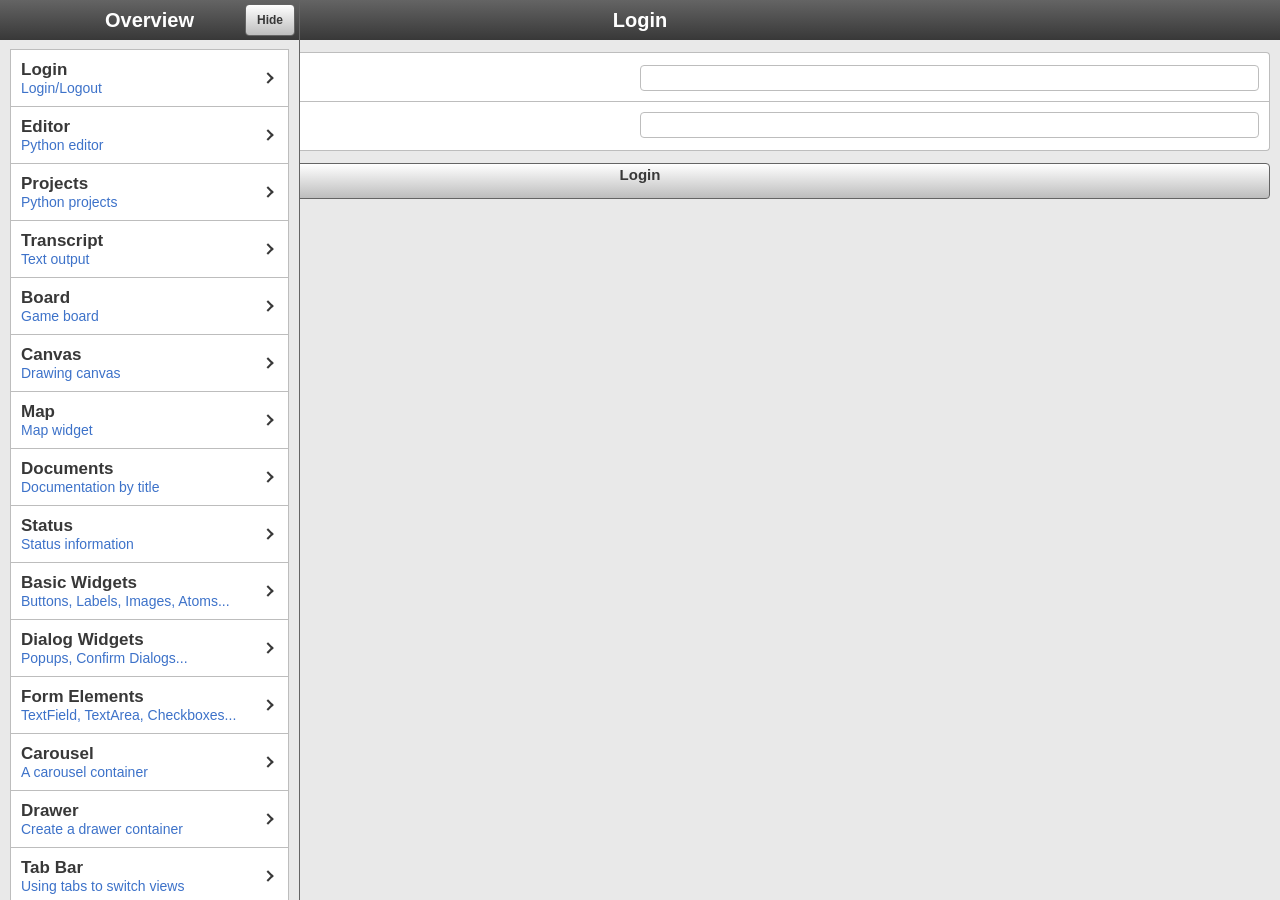
==== commit f3878342: "button tile" ====
--- a/app/index.html
+++ b/app/index.html
@@ -35,6 +35,11 @@
       -webkit-touch-callout: none !important;
       overflow: hidden;
     }
+
+    .button,
+    .toolbar-button {
+      line-height: unset !important;
+    }
   </style>
 
   <title>Vista Python</title>
@@ -43,6 +48,11 @@
   </noscript>
   <link rel="stylesheet" href="../resource/app/css/custom.css">
   
+  <script type="text/javascript" src="../resource/app/js/ace.js" defer></script>
+  <script type="text/javascript" src="../resource/app/js/mode-python.js" defer></script>
+  <script type="text/javascript" src="../resource/app/js/showdown.min.js"></script>
+  <script type="text/javascript" src="../resource/app/js/vista.nocache.js"></script>
+  <script type="text/javascript" src="../resource/app/js/vm.js"></script>
   <script type="text/javascript" src="index.js"></script>
 </head>
 
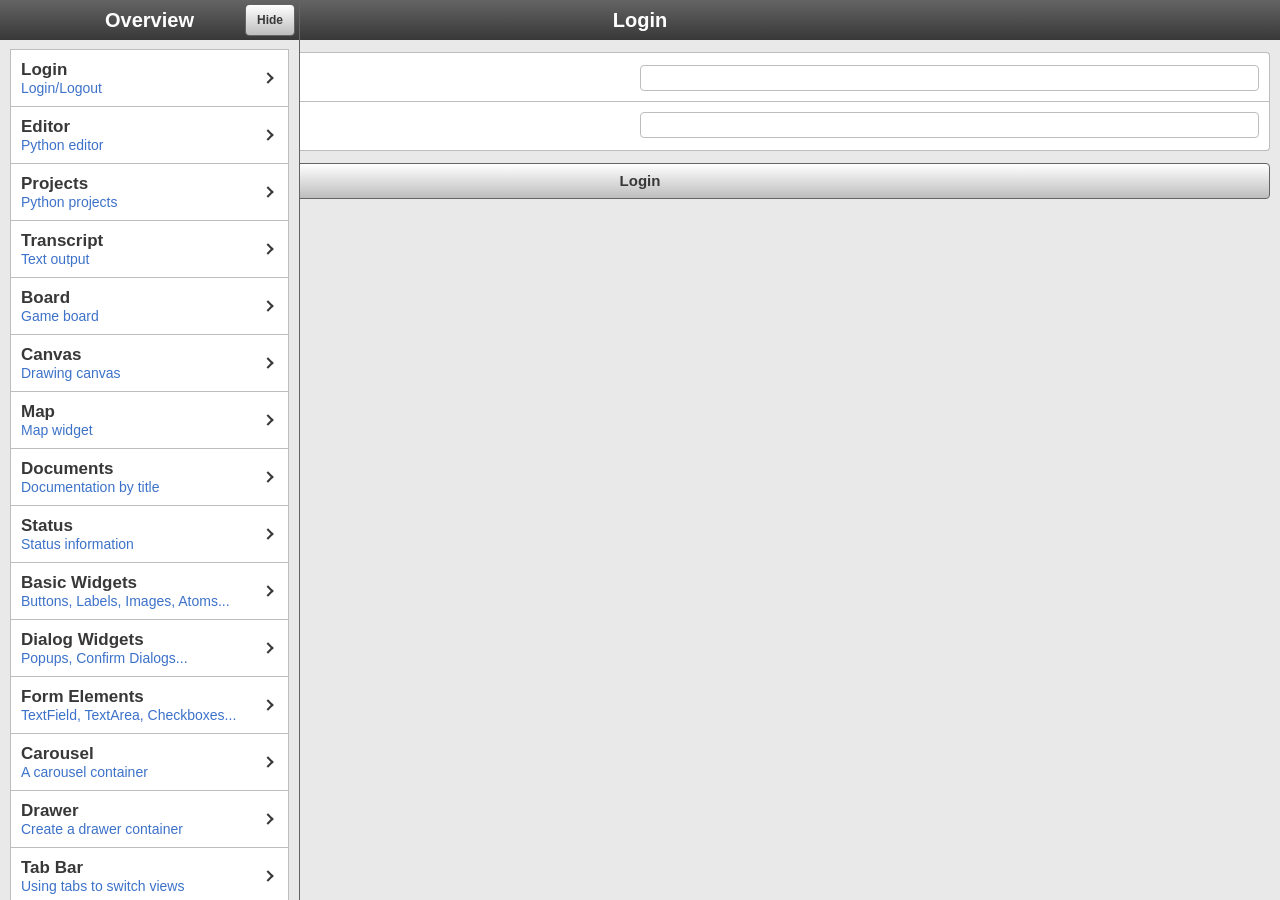
==== commit 3a8be56e: "tile button class" ====
--- a/app/index.html
+++ b/app/index.html
@@ -36,9 +36,33 @@
       overflow: hidden;
     }
 
-    .button,
+    .tile-button,
     .toolbar-button {
+      -webkit-background-clip: padding-box;
+      -moz-background-clip: padding-box;
+      background-clip: padding-box;
+      background-color: #fff;
+      background-image: -webkit-linear-gradient(white, #bdbdbd);
+      background-image: -moz-linear-gradient(white, #bdbdbd);
+      background-image: -ms-linear-gradient(white, #bdbdbd);
+      background-image: -webkit-gradient(linear, center top, center bottom, color-stop(0, white), color-stop(1, #bdbdbd));
+      background-image: linear-gradient(white, #bdbdbd);
+      -moz-border-radius: .25rem;
+      -webkit-border-radius: .25rem;
+      border-radius: .25rem;
+      color: #383838;
+      border: .0625rem solid #646464;
+      cursor: pointer;
+      font-weight: bold;
+      font-size: .9375rem;
+      text-align: center;
+      padding-top: .125rem;
+      padding-bottom: .125rem;
+      padding-left: 1.25rem;
+      padding-right: 1.25rem;
+      height: 1.875rem;
       line-height: unset !important;
+      width: auto;
     }
   </style>
 
